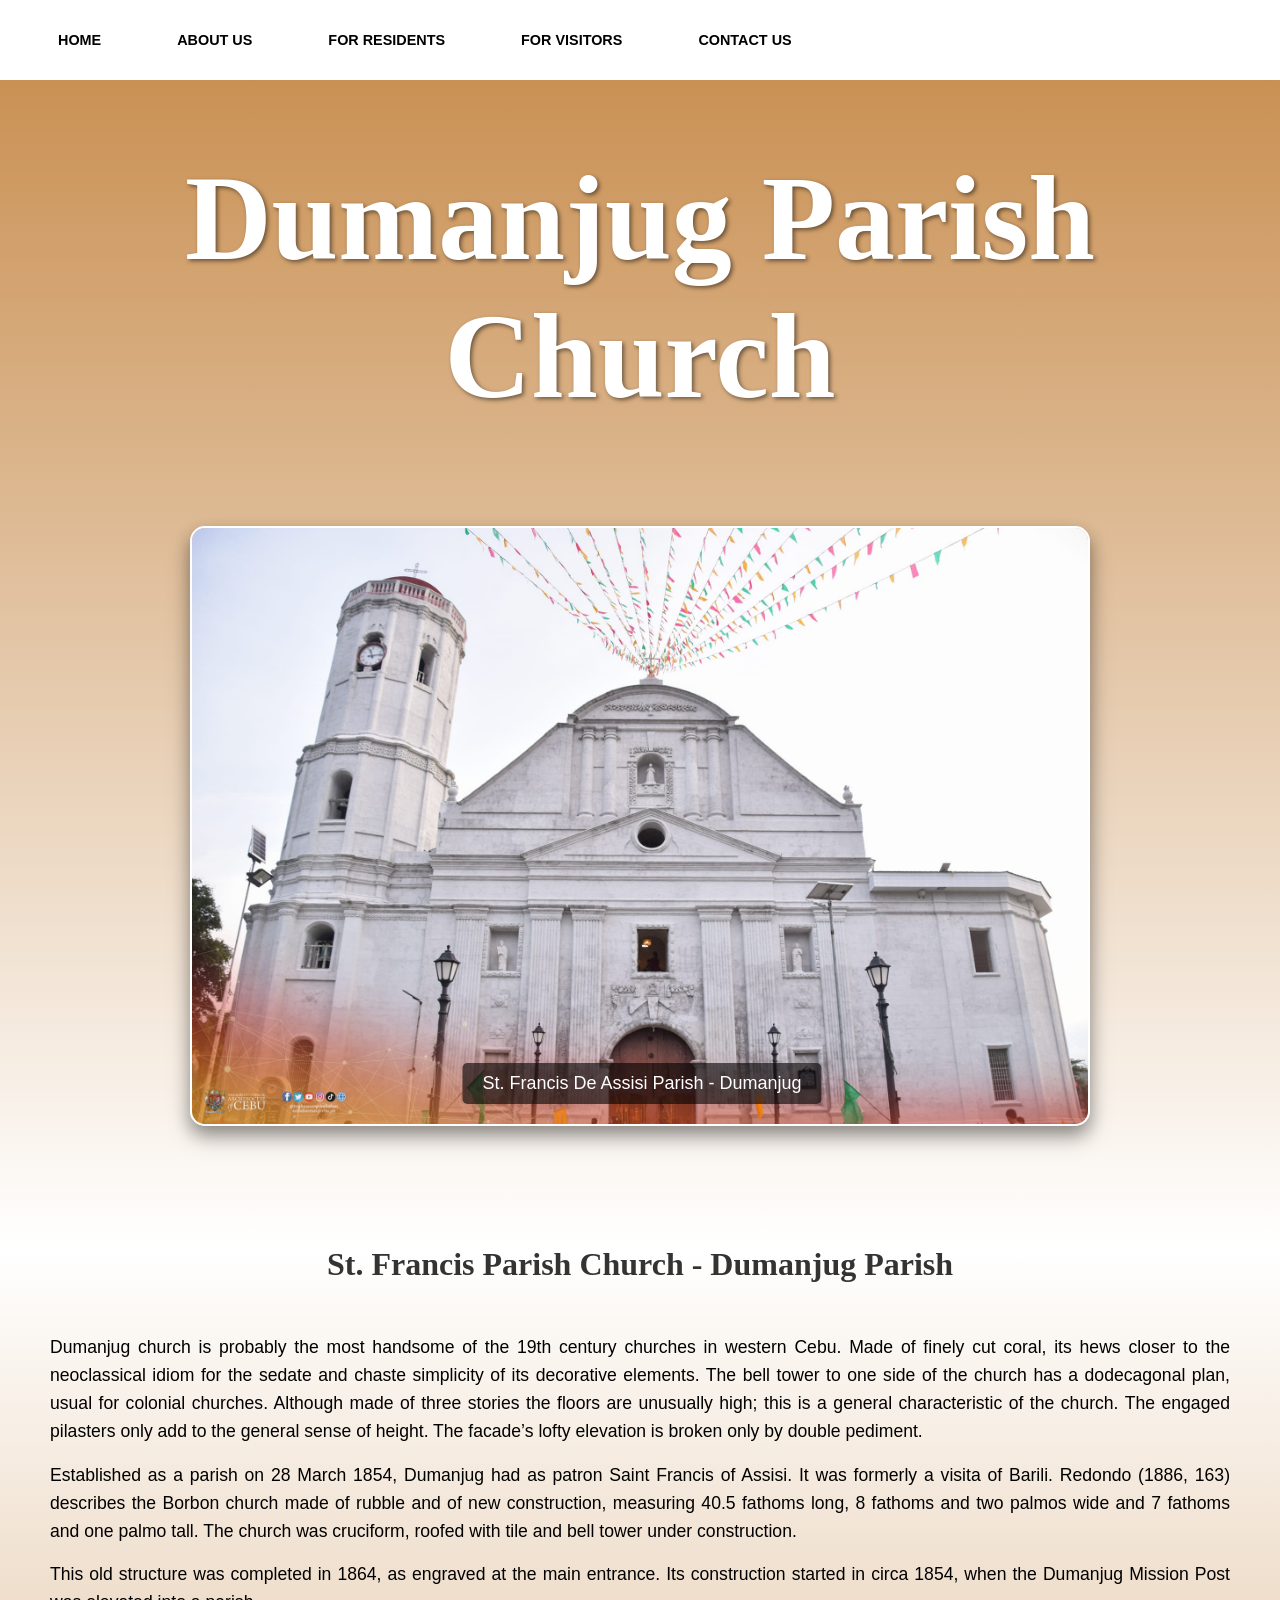
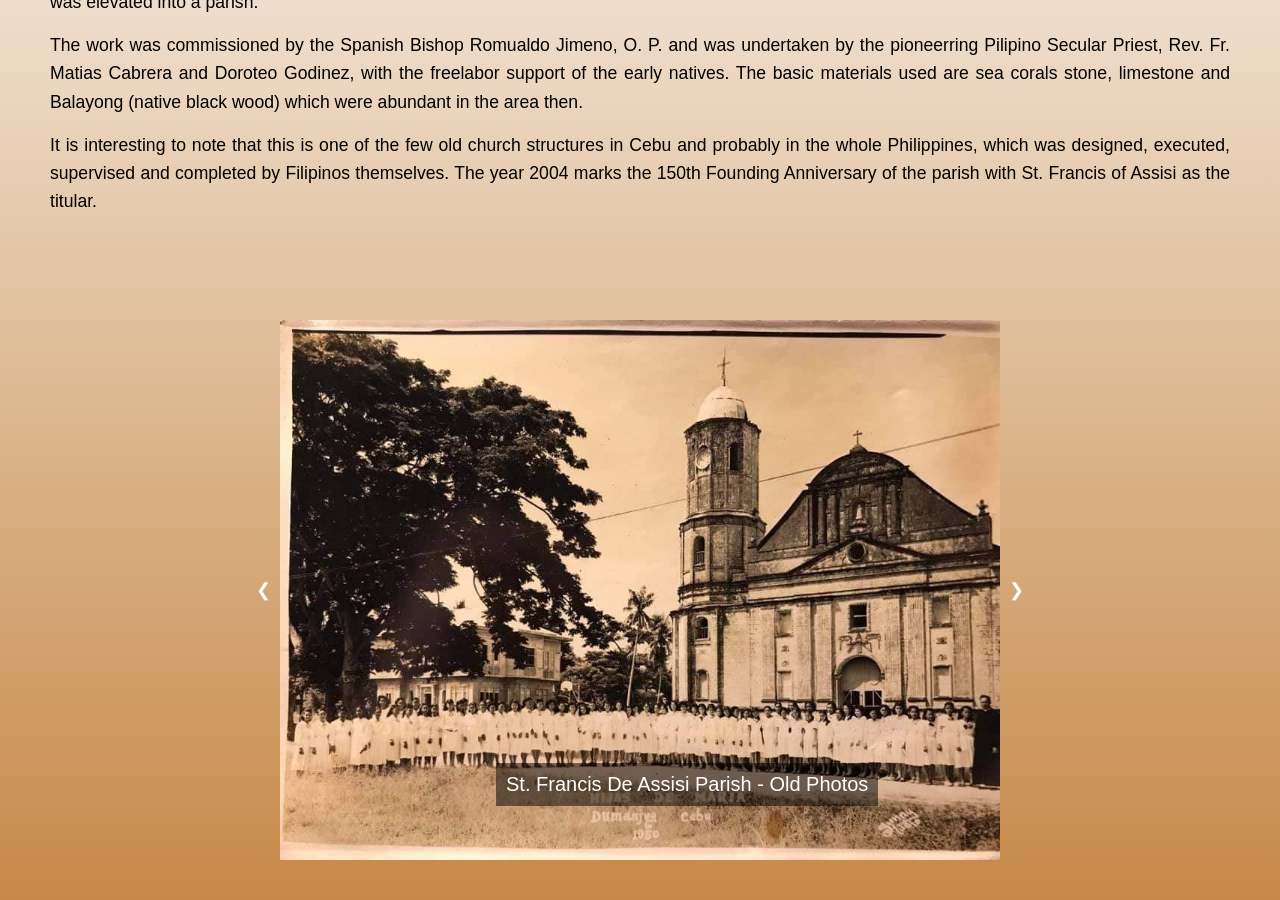
==== church.html @ 898f93bb "Add files via upload" ====
<!DOCTYPE html>
<html lang="en">
<head>
    <meta charset="UTF-8">
    <meta name="viewport" content="width=device-width, initial-scale=1.0">
    <link rel="stylesheet" href="css/church.css">
    <script src="js/church.js"></script>
    <script src="js/church1.js"></script>
    <link rel="icon" href="images/logonoback.png" type="image/icon type">
    
    <title>Parish Church</title>
   
</head>
<body>

    
    <h1>Dumanjug Parish Church</h1>

    <nav>
        <ul class="menu">
            <li><a class="active" href="./">HOME</a></li>
            <li class="dropdown"><a href="#">ABOUT US</a>
                <ul class="dropdown-content">
                    <li><a href="./history">History</a></li>
                    <li><a href="./legend">Legend</a></li>
                    <li><a href="./bisnok">Bisnok</a></li>
                </ul>
            </li>
            <li class="dropdown"><a href="#">FOR RESIDENTS</a>
                <ul class="dropdown-content">
                    <li><a href="./services">Emergency Services</a></li>
                    <li><a href="./school">Schools and Colleges</a></li>
                    <li><a href="./barangay">Barangays</a></li>
                </ul>
            </li>
            <li class="dropdown"><a href="#">FOR VISITORS</a>
                <ul class="dropdown-content">
                    <li><a href="./map">Map & Location</a></li>
                    <li><a href="./touristSpot">Travel Information</a></li>
                    <li><a href="./church">Parish Church</a></li>
                </ul>
            </li>
            <li><a href="./contact">CONTACT US</a></li>
        </ul>
    </nav>
    
    <div class="content1">
        <div class="image-container">
            <!-- First image with text overlay -->
            <div class="image-wrapper">
                <img src="images/church.jpg" alt="Church" class="image">
                <div class="image-text">St. Francis De Assisi Parish - Dumanjug</div>
            </div>
            <!-- Other images -->
            <img src="images/church1.jpg" alt="Church" class="image">
            <img src="images/church2.jpg" alt="Church" class="image">
            <img src="images/church3.jpg" alt="Church" class="image">
        </div>
    </div>
    
    <div class="church-container"></div>
        <h2>St. Francis Parish Church - Dumanjug Parish</h2>
        <div class="church-description-container">
            <p>Dumanjug church is probably the most handsome of the 19th century churches in western Cebu. Made of finely cut coral, its hews closer to the neoclassical idiom for the sedate and chaste simplicity of its decorative elements. The bell tower to one side of the church has a dodecagonal plan, usual for colonial churches. Although made of three stories the floors are unusually high; this is a general characteristic of the church. The engaged pilasters only add to the general sense of height. The facade’s lofty elevation is broken only by double pediment.</p>
            <p>Established as a parish on 28 March 1854, Dumanjug had as patron Saint Francis of Assisi. It was formerly a visita of Barili. Redondo (1886, 163) describes the Borbon church made of rubble and of new construction, measuring 40.5 fathoms long, 8 fathoms and two palmos wide and 7 fathoms and one palmo tall. The church was cruciform, roofed with tile and bell tower under construction.</p>
            <p>This old structure was completed in 1864, as engraved at the main entrance. Its construction started in circa 1854, when the Dumanjug Mission Post was elevated into a parish.</p>
            <p>The work was commissioned by the Spanish Bishop Romualdo Jimeno, O. P. and was undertaken by the pioneerring Pilipino Secular Priest, Rev. Fr. Matias Cabrera and Doroteo Godinez, with the freelabor support of the early natives. The basic materials used are sea corals stone, limestone and Balayong (native black wood) which were abundant in the area then.</p>
            <p>It is interesting to note that this is one of the few old church structures in Cebu and probably in the whole Philippines, which was designed, executed, supervised and completed by Filipinos themselves. The year 2004 marks the 150th Founding Anniversary of the parish with St. Francis of Assisi as the titular.</p>
        </div>
    
        <!-- Slideshow -->
        <div class="slideshow-container">
            <!-- Slide 1 -->
            <div class="image-wrapper">
                <img class="slide" src="images/parish.jpg" alt="Church Image 1">
                <div class="image-caption">St. Francis De Assisi Parish - Old Photos</div>
            </div>
            <!-- Slide 2 -->
            <img class="slide" src="images/parish1.jpg" alt="Church Image 2">
            <!-- Slide 3 -->
            <img class="slide" src="images/parish2.jpg" alt="Church Image 3">
            <!-- Slide 4 -->
            <img class="slide" src="images/parish3.jpg" alt="Church Image 4">
            <!-- Slide 5 -->
            <img class="slide" src="images/parish4.jpg" alt="Church Image 5">
    
            <!-- Navigation Buttons -->
            <button class="slideshow-button slideshow-button-left" onclick="moveSlide(-1)">&#10094;</button>
            <button class="slideshow-button slideshow-button-right" onclick="moveSlide(1)">&#10095;</button>
        </div>
    </div>


</body>

</html>
---- css/church.css ----
* {
    margin: 0;
    padding: 0;
    box-sizing: border-box;
    list-style: none;
}

body {
    font-family: Arial, sans-serif;
    background-size: cover;
    background-position: center;
    background-repeat: no-repeat;   
    background-attachment: fixed;
    min-height: 100vh;
    display: flex;
    flex-direction: column;
    background: linear-gradient(to bottom, #c68948, white , #c68948);
}

nav {
    background-color: white;
    padding: 20px 0;
    backdrop-filter: blur(5px);
    position: fixed; /* Changed from relative to fixed */
    top: 0; /* Position at the top of the page */
    width: 100%; /* Full width to cover the page */
    z-index: 1000;
}

.menu {
    display: flex;
    justify-content: flex-start;
    align-items: center;
    padding-left: 20px;
}

.menu li {
    position: relative;
    margin: 0 20px;
}

.menu li a {
    text-decoration: none;
    color: #000000;
    padding: 12px 18px;
    display: block;
    transition: all 0.3s ease;
    font-size: 0.9em;
    text-shadow: none;
    font-weight: bold;
}

.menu li a:hover {
    background-color: rgba(255, 255, 255, 0.2);
    border-radius: 5px;
}

.dropdown-content {
    display: none;
    position: absolute;
    top: 100%;
    left: 0;
    background-color: rgb(255, 255, 255);
    min-width: 205px;
    box-shadow: 0 8px 16px rgba(0,0,0,0.1);
    z-index: 1001;
    border-radius: 5px;
    backdrop-filter: blur(5px);
}

.dropdown-content li a {
    padding: 14px 18px;
    color: #000000;
    font-size: 0.8em;
}

.dropdown-content li a:hover{
    color: #ffffff;
    background-color: #000000;

}

.dropdown:hover .dropdown-content {
    display: block;
}

/* Main container styling */
.content1 {
    position: relative;
    width: 900px;
    height: 600px;
    overflow: hidden;
    margin: 20px auto;
    border-radius: 15px;
    box-shadow: 0 8px 16px rgba(0, 0, 0, 0.3), 0 12px 24px rgba(0, 0, 0, 0.2);
    border: 2px solid rgb(255, 255, 255);
    margin-top: 100px;
}
  
/* Image container for sliding images */
.image-container {
    display: flex;
    width: calc(900px * 4);
    height: 100%;
    transition: transform 0.8s ease-in-out;
}
  
/* Individual images */
.image {
    width: 900px;
    height: 600px;
    object-fit: cover;
    flex-shrink: 0;
}
  
/* Wrapper for the first image with text */
.image-wrapper {
    position: relative;
    width: 900px;
    height: 600px;
}
  
/* Text overlay styling */
.image-text {
    position: absolute;
    bottom: 20px;
    left: 50%;
    transform: translateX(-50%);
    background-color: rgba(0, 0, 0, 0.6);
    color: white;
    padding: 10px 20px;
    border-radius: 5px;
    font-size: 18px;
    text-align: center;
    transition: opacity 0.3s ease-in-out;
}
  
/* Hide the text when hovering over the first image */
.image-wrapper:hover .image-text {
    opacity: 0;
}


/* Start of Selection */
/* Main container styles */
.church-container {
    width: 100%;
    margin: 20px auto;
    padding: 20px;
}

h2 {
    text-align: center;
    font-size: 2em;
    color: #333;
    margin-top: 20px;
    font-family: 'Garamond', serif;
}

p {
    font-size: 1.1em;
    line-height: 1.6;
    margin-bottom: 20px;
}

/* Slideshow container */
.slideshow-container {
    position: relative;
    max-width: 800px;
    margin: auto;
    padding: 40px;
}
/* Hover effect for slideshow container */
.slideshow-container:hover .slideshow-button,
.slide:hover .slideshow-button {
    background-color: rgba(0, 0, 0, 0.5);
    transition: background-color 0.3s ease;
}


/* Hide all slides by default */
.slide {
    display: none;
    width: 100%;
    height: auto; /* Maintain aspect ratio */
}

/* Navigation buttons */
.slideshow-button {
    position: absolute;
    top: 50%;
    padding: 16px;
    background-color: transparent;
    color: white;
    font-size: 18px;
    border: none;
    cursor: pointer;
    z-index: 100;
    transform: translateY(-50%);
    transition: background-color 0.3s ease, transform 0.3s ease;
}

.slideshow-button-left {
    left: 0;
}

.slideshow-button-right {
    right: 0;
}

.slideshow-button:hover {
    background-color: rgba(0, 0, 0, 0.5);
}

/* Caption styling */
.image-caption {
    position: absolute;
    bottom: 10%;
    left: 30%;
    color: white;
    font-size: 20px;
    background-color: rgba(0, 0, 0, 0.5);
    padding: 10px;
}

/* Wrapper styles */
.image-wrapper {
    position: relative;
    width: 100%;
    height: auto;
    display: flex;
    justify-content: center;
    align-items: center;
    overflow: hidden;
}
/* Church container styling */


.church-container h2 {
    font-size: 24px;
    color: #333;
    margin-bottom: 10px;
}
.church-description-container {
    font-size: 16px;
    line-height: 1.6;
    color: #000000;
    text-align: justify;
    padding: 50px;
}

.church-description-container p {
    margin-bottom: 15px;
    text-align: justify;
}

h1 {
    text-align: center;
    margin-top: 150px;
    font-family: 'Garamond', serif;
    color: #FFFFFF; /* White color */
    text-shadow: 2px 2px 4px rgba(0, 0, 0, 0.5);
    font-size: 120px;
}
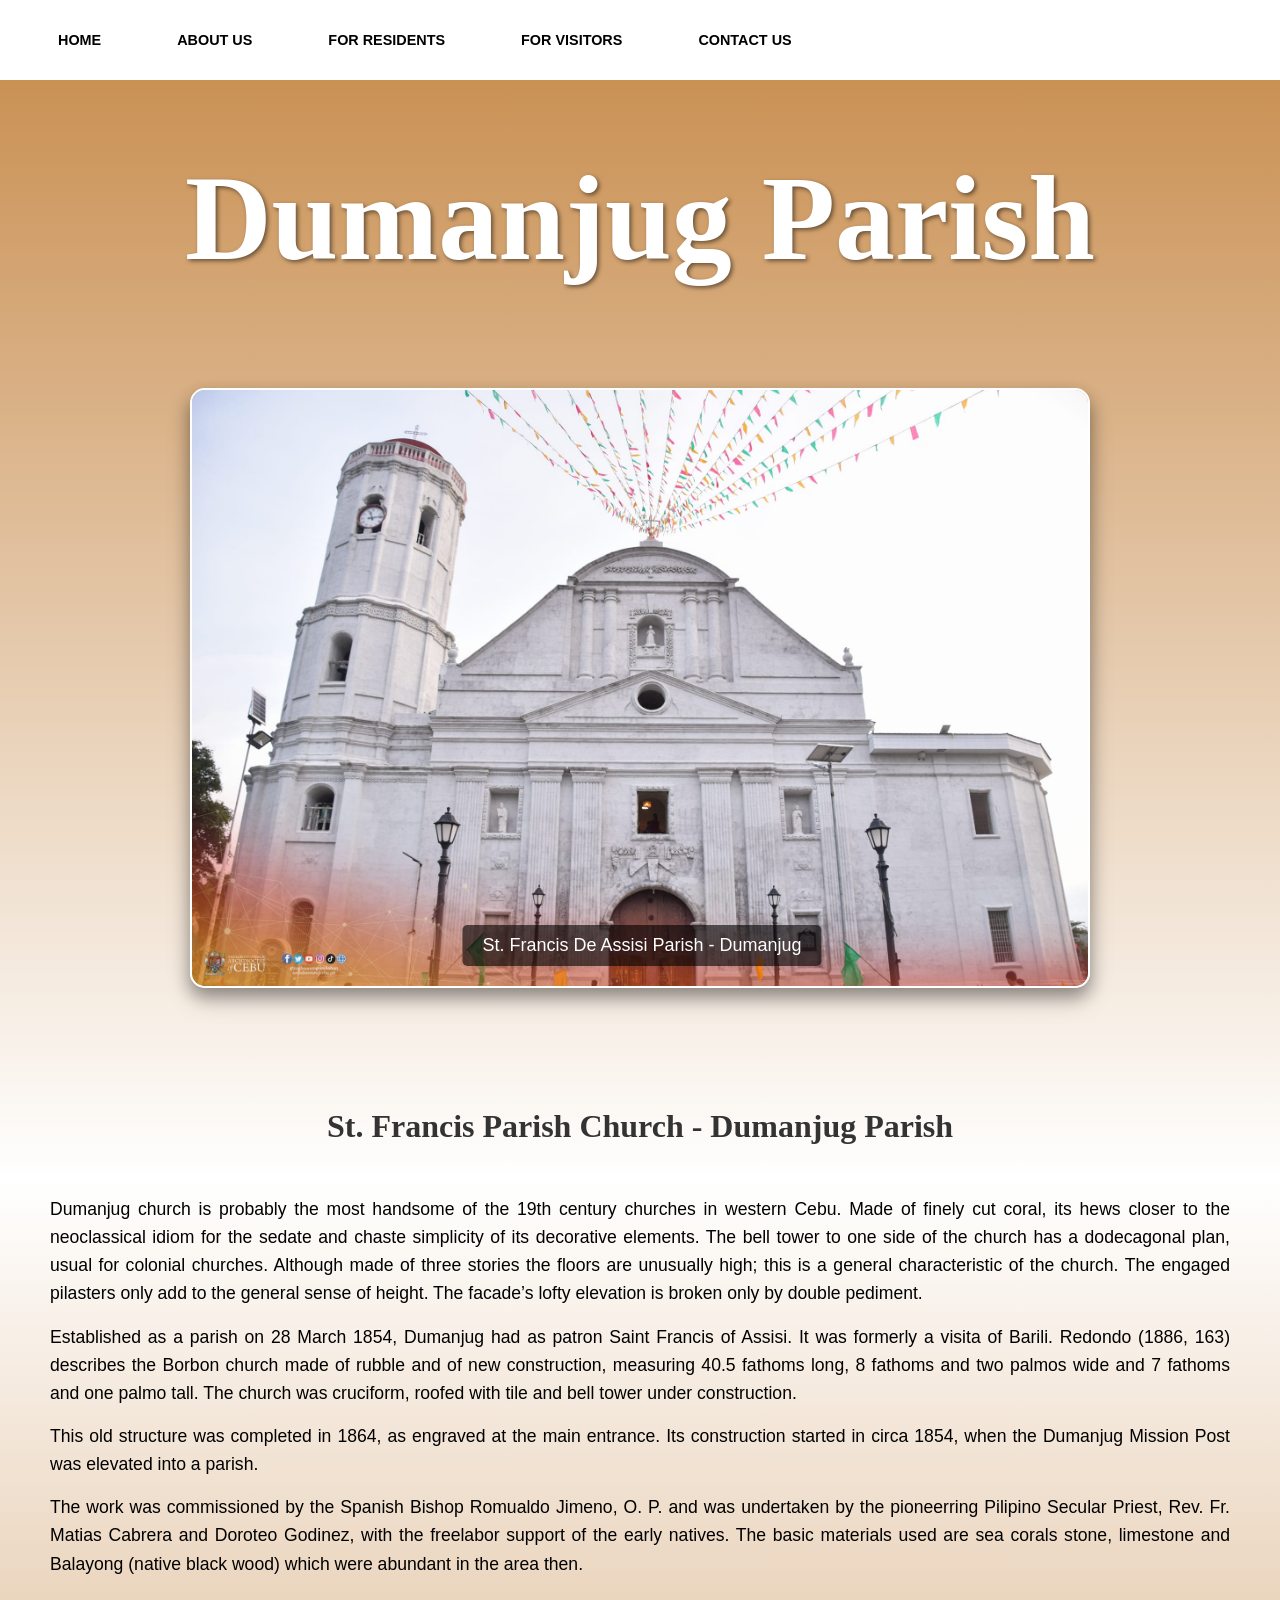
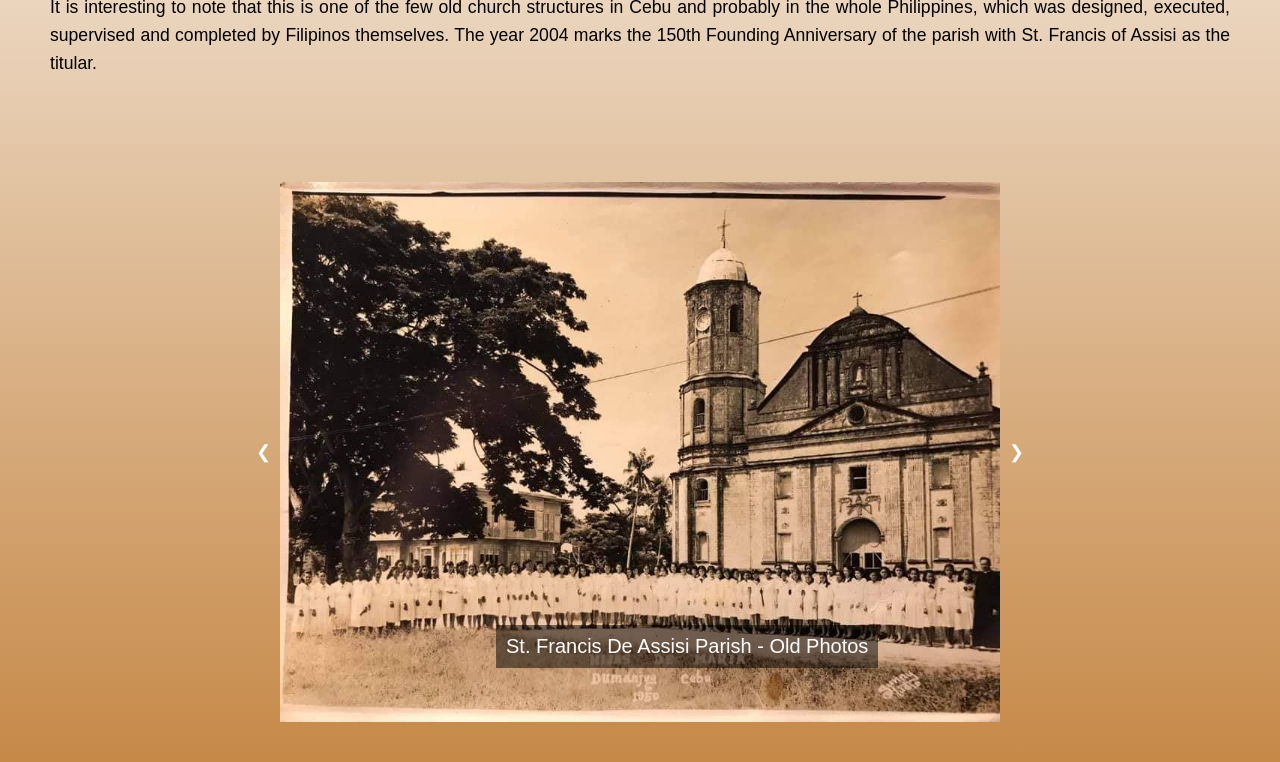
==== commit 9b25800e: "Update church.html" ====
--- a/church.html
+++ b/church.html
@@ -14,7 +14,7 @@
 <body>
 
     
-    <h1>Dumanjug Parish Church</h1>
+    <h1>Dumanjug Parish</h1>
 
     <nav>
         <ul class="menu">
@@ -93,4 +93,5 @@
 
 </body>
 
-</html>+
+</html>
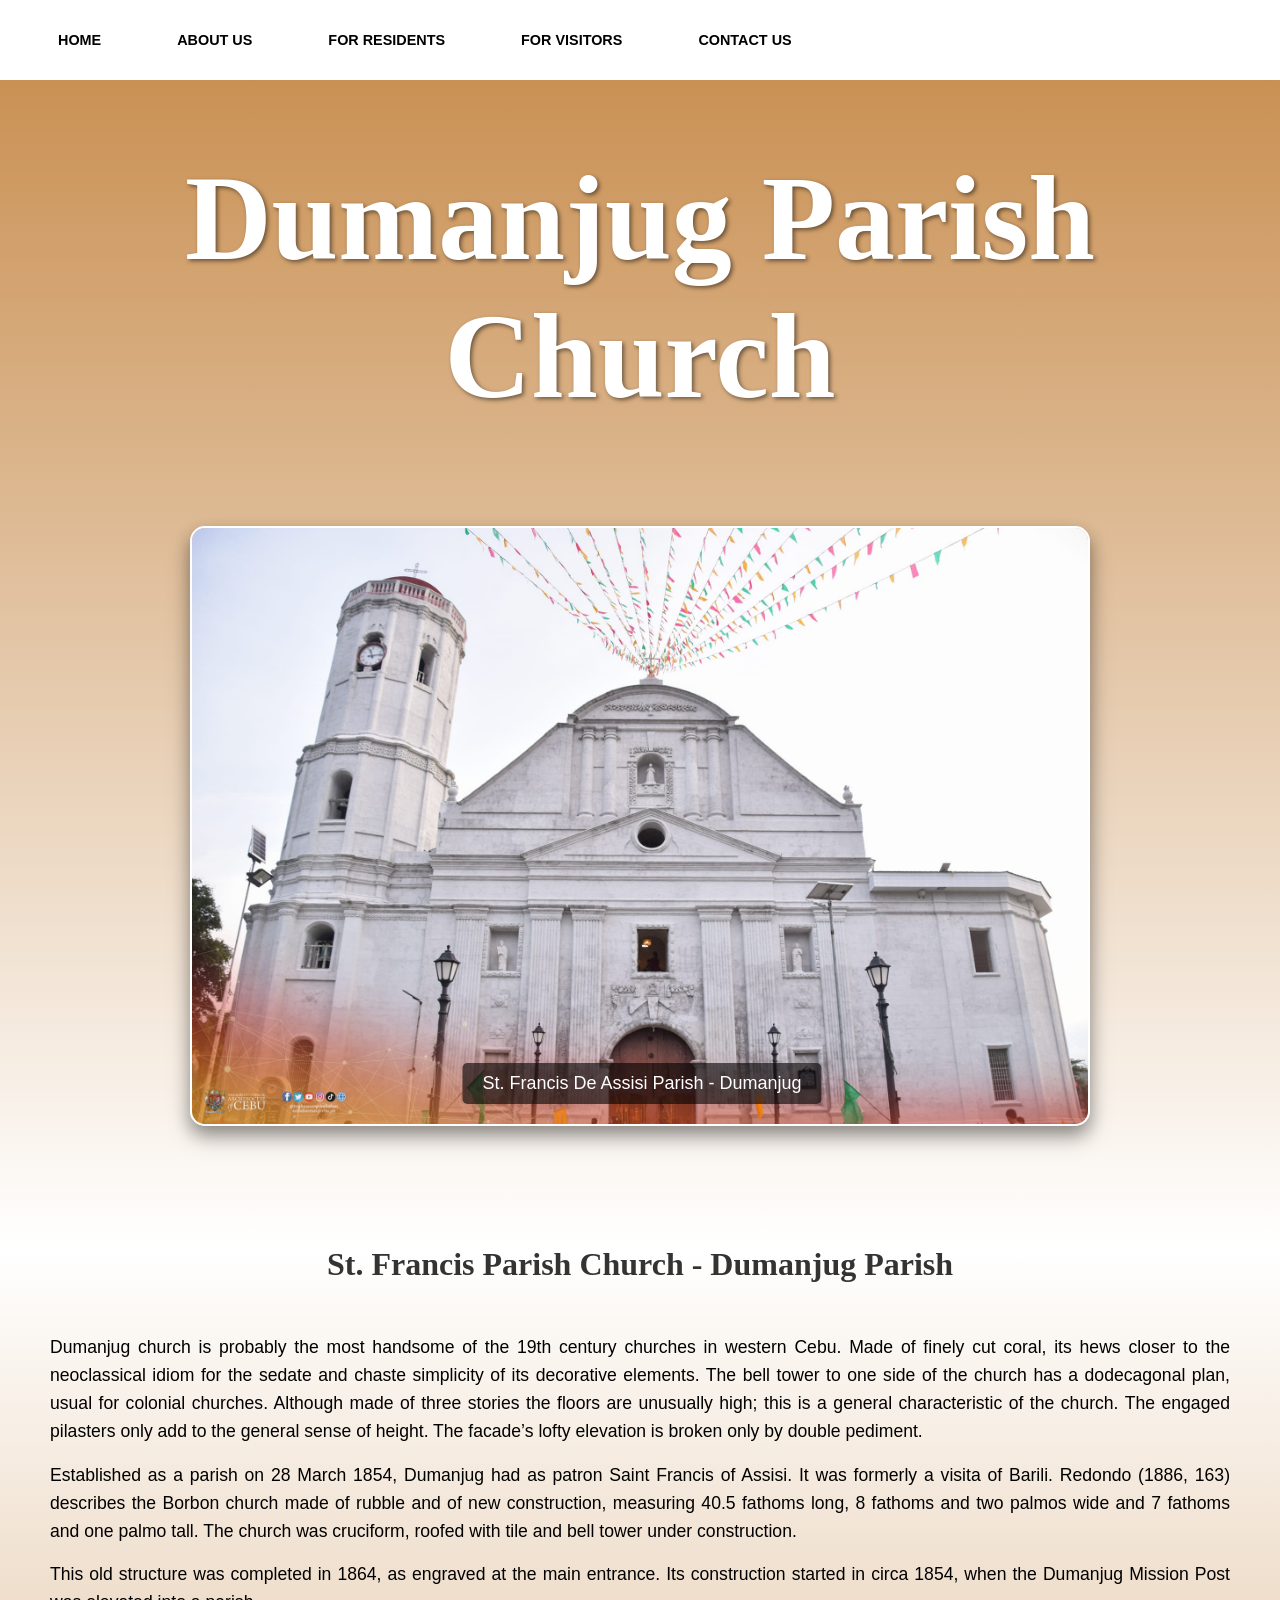
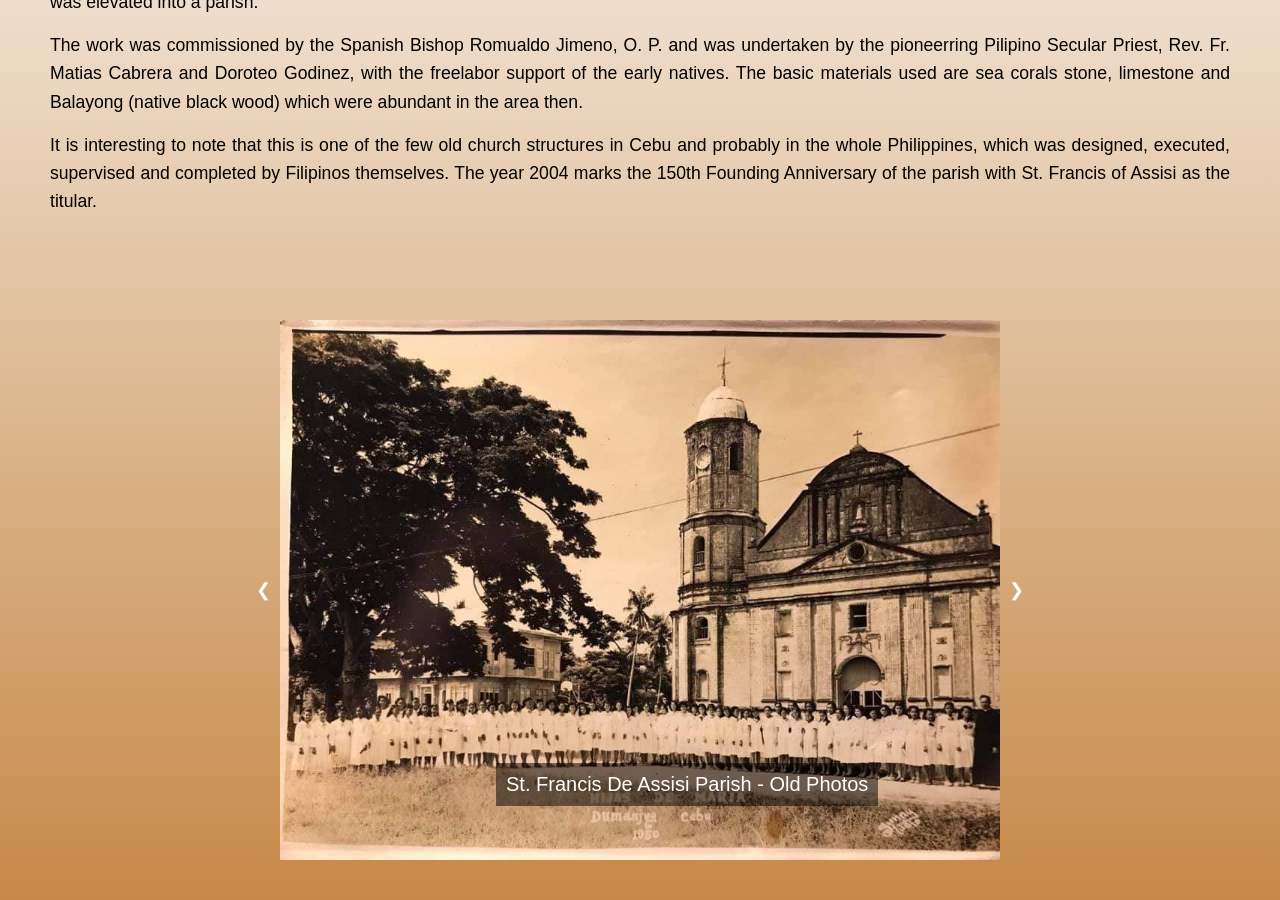
==== commit e335d9dc: "Update church.html" ====
--- a/church.html
+++ b/church.html
@@ -14,7 +14,7 @@
 <body>
 
     
-    <h1>Dumanjug Parish</h1>
+    <h1>Dumanjug Parish Church</h1>
 
     <nav>
         <ul class="menu">
@@ -95,3 +95,4 @@
 
 
 </html>
+
